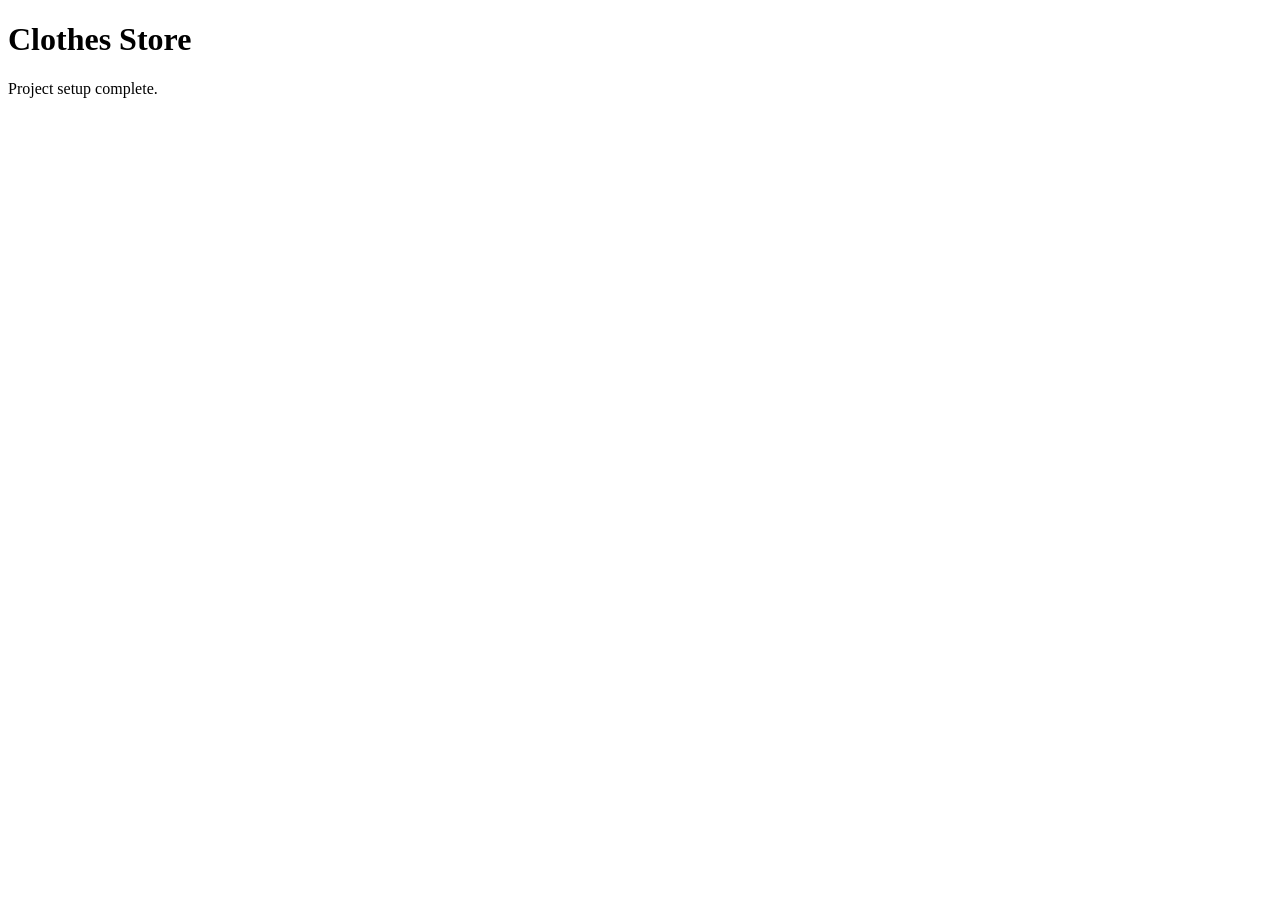
==== frontend/index.html @ 3008a5ad "Initial project setup (backend + frontend)" ====
<!DOCTYPE html>
<html lang="en">
<head>
    <meta charset="UTF-8">
    <meta name="viewport" content="width=device-width, initial-scale=1.0">
    <title>Clothes Store</title>
    <link rel="stylesheet" href="css/style.css">
</head>
<body>
    <h1>Clothes Store</h1>
    <p>Project setup complete.</p>

    <script src="js/app.js"></script>
</body>
</html>
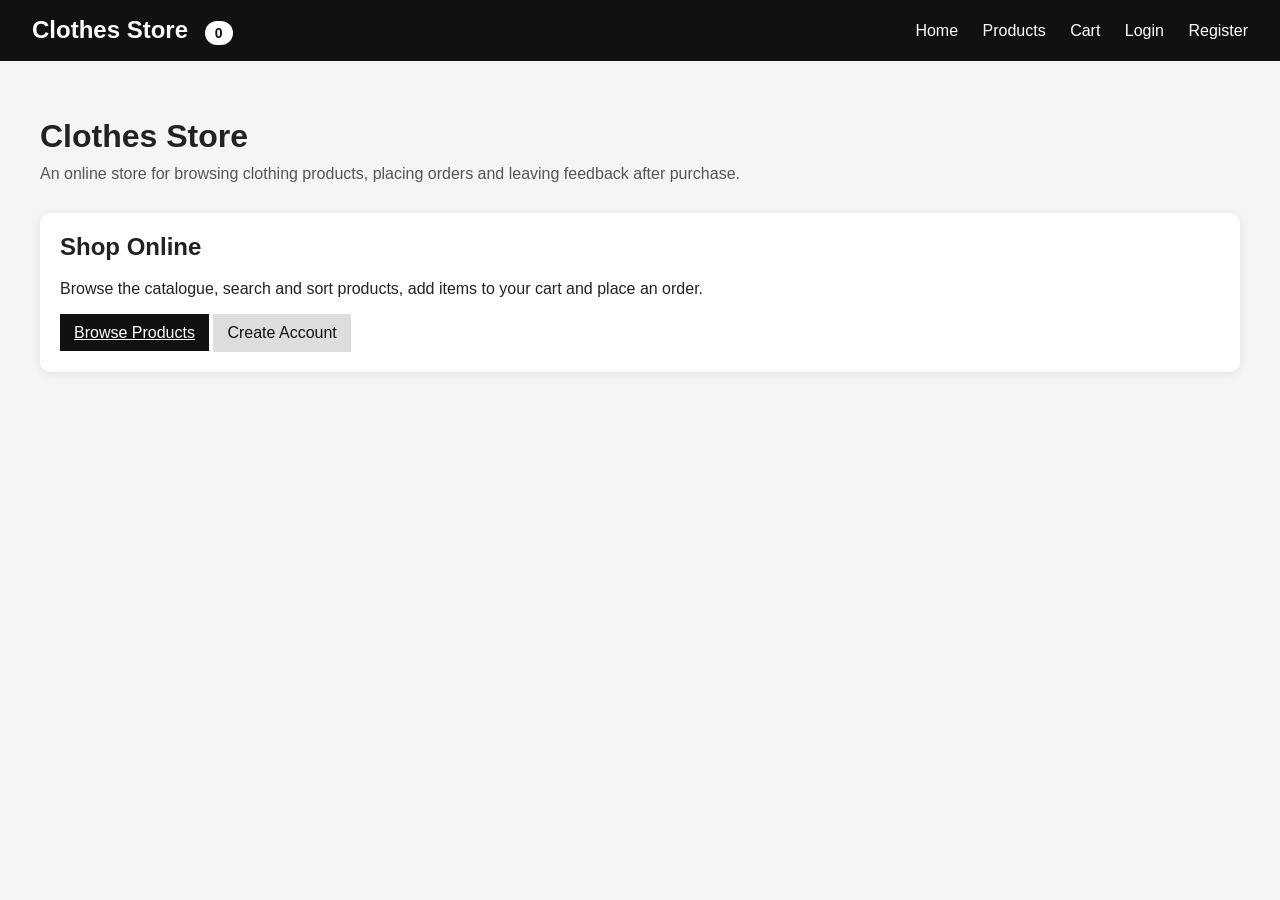
==== commit 7f1ce720: "Polishing storefront UI and added basic user authentication flow" ====
--- a/frontend/index.html
+++ b/frontend/index.html
@@ -7,9 +7,34 @@
     <link rel="stylesheet" href="css/style.css">
 </head>
 <body>
-    <h1>Clothes Store</h1>
-    <p>Project setup complete.</p>
+    <header class="navbar">
+        <div class="brand">Clothes Store <span id="cartCountBadge" class="cart-badge">0</span></div>
+        <nav>
+            <a href="index.html">Home</a>
+            <a href="products.html">Products</a>
+            <a href="cart.html">Cart</a>
+            <a href="login.html">Login</a>
+            <a href="register.html">Register</a>
+        </nav>
+    </header>
 
-    <script src="js/app.js"></script>
+    <main class="page-container">
+        <section class="page-header">
+            <h1>Clothes Store</h1>
+            <p>An online store for browsing clothing products, placing orders and leaving feedback after purchase.</p>
+        </section>
+
+        <section class="cart-summary">
+            <h2>Shop Online</h2>
+            <p>Browse the catalogue, search and sort products, add items to your cart and place an order.</p>
+
+            <div class="home-actions">
+                <a href="products.html" class="cart-button">Browse Products</a>
+                <a href="register.html" class="details-button">Create Account</a>
+            </div>
+        </section>
+    </main>
+
+    <script type="module" src="js/app.js"></script>
 </body>
 </html>
--- a/frontend/css/style.css
+++ b/frontend/css/style.css
@@ -0,0 +1,258 @@
+body {
+    margin: 0;
+    font-family: Arial, sans-serif;
+    background-color: #f5f5f5;
+    color: #222;
+}
+
+.navbar {
+    background-color: #111;
+    color: #fff;
+    padding: 16px 32px;
+    display: flex;
+    justify-content: space-between;
+    align-items: center;
+}
+
+.navbar .brand {
+    font-size: 24px;
+    font-weight: bold;
+}
+
+.navbar nav a {
+    color: #fff;
+    text-decoration: none;
+    margin-left: 20px;
+}
+
+.navbar nav a:hover {
+    text-decoration: underline;
+}
+
+.page-container {
+    max-width: 1200px;
+    margin: 0 auto;
+    padding: 30px 20px;
+}
+
+.page-header h1 {
+    margin-bottom: 8px;
+    font-size: 32px;
+}
+
+.page-header p {
+    margin-top: 0;
+    color: #666;
+}
+
+.filters {
+    display: flex;
+    gap: 12px;
+    flex-wrap: wrap;
+    margin: 25px 0;
+}
+
+.filters input,
+.filters select,
+.filters button {
+    padding: 10px 12px;
+    font-size: 16px;
+}
+
+.filters button {
+    background-color: #111;
+    color: white;
+    border: none;
+    cursor: pointer;
+}
+
+.filters button:hover {
+    background-color: #333;
+}
+
+.product-grid {
+    display: grid;
+    grid-template-columns: repeat(auto-fit, minmax(260px, 1fr));
+    gap: 20px;
+}
+
+.product-card {
+    background-color: #fff;
+    border-radius: 10px;
+    padding: 18px;
+    box-shadow: 0 2px 10px rgba(0, 0, 0, 0.08);
+}
+
+.product-card h3 {
+    margin-top: 0;
+    margin-bottom: 10px;
+}
+
+.product-card p {
+    margin: 6px 0;
+    color: #555;
+}
+
+.product-price {
+    font-size: 20px;
+    font-weight: bold;
+    color: #111;
+    margin-top: 12px;
+}
+
+.product-meta {
+    font-size: 14px;
+    color: #777;
+}
+
+.empty-message {
+    font-size: 18px;
+    color: #777;
+}
+
+.cart-button,
+.remove-button {
+    margin-top: 14px;
+    padding: 10px 14px;
+    background-color: #111;
+    color: white;
+    border: none;
+    cursor: pointer;
+}
+
+.cart-button:hover,
+.remove-button:hover {
+    background-color: #333;
+}
+
+.cart-container {
+    max-width: 1000px;
+    margin: 0 auto;
+    padding: 30px 20px;
+}
+
+.cart-item {
+    background-color: #fff;
+    border-radius: 10px;
+    padding: 18px;
+    margin-bottom: 18px;
+    box-shadow: 0 2px 10px rgba(0, 0, 0, 0.08);
+    display: flex;
+    justify-content: space-between;
+    align-items: flex-start;
+    gap: 20px;
+}
+
+.cart-summary {
+    margin-top: 30px;
+    padding: 20px;
+    background-color: #fff;
+    border-radius: 10px;
+    box-shadow: 0 2px 10px rgba(0, 0, 0, 0.08);
+}
+
+.cart-summary h2 {
+    margin-top: 0;
+}
+
+.product-actions {
+    display: flex;
+    gap: 10px;
+    margin-top: 14px;
+}
+
+.details-button {
+    display: inline-block;
+    padding: 10px 14px;
+    background-color: #ddd;
+    color: #111;
+    text-decoration: none;
+}
+
+.details-button:hover {
+    background-color: #ccc;
+}
+
+.product-detail-card {
+    background-color: #fff;
+    border-radius: 10px;
+    padding: 24px;
+    box-shadow: 0 2px 10px rgba(0, 0, 0, 0.08);
+    max-width: 700px;
+}
+
+#checkoutMessage {
+    margin-top: 15px;
+    font-weight: bold;
+}
+
+.success-message {
+    color: green;
+}
+
+.error-message {
+    color: red;
+}
+
+.rating-section {
+    margin-top: 25px;
+    padding-top: 15px;
+    border-top: 1px solid #ccc;
+}
+
+.rating-section label {
+    display: block;
+    margin-top: 12px;
+    margin-bottom: 6px;
+    font-weight: bold;
+}
+
+.rating-section input,
+.rating-section select,
+.rating-section textarea {
+    width: 100%;
+    max-width: 420px;
+    padding: 10px;
+    margin-bottom: 10px;
+    font-size: 14px;
+}
+
+.rating-section textarea {
+    min-height: 100px;
+    resize: vertical;
+}
+
+#ratingMessage {
+    margin-top: 12px;
+    font-weight: bold;
+}
+
+.cart-badge {
+    display: inline-block;
+    margin-left: 10px;
+    padding: 4px 10px;
+    background-color: #fff;
+    color: #111;
+    border-radius: 999px;
+    font-size: 14px;
+    font-weight: bold;
+}
+
+.cart-button:disabled {
+    background-color: #999;
+    cursor: not-allowed;
+}
+
+ul {
+    padding-left: 20px;
+    line-height: 1.8;
+}
+
+.page-header h1 {
+    margin-bottom: 10px;
+}
+
+.page-header p {
+    font-size: 16px;
+    color: #555;
+}
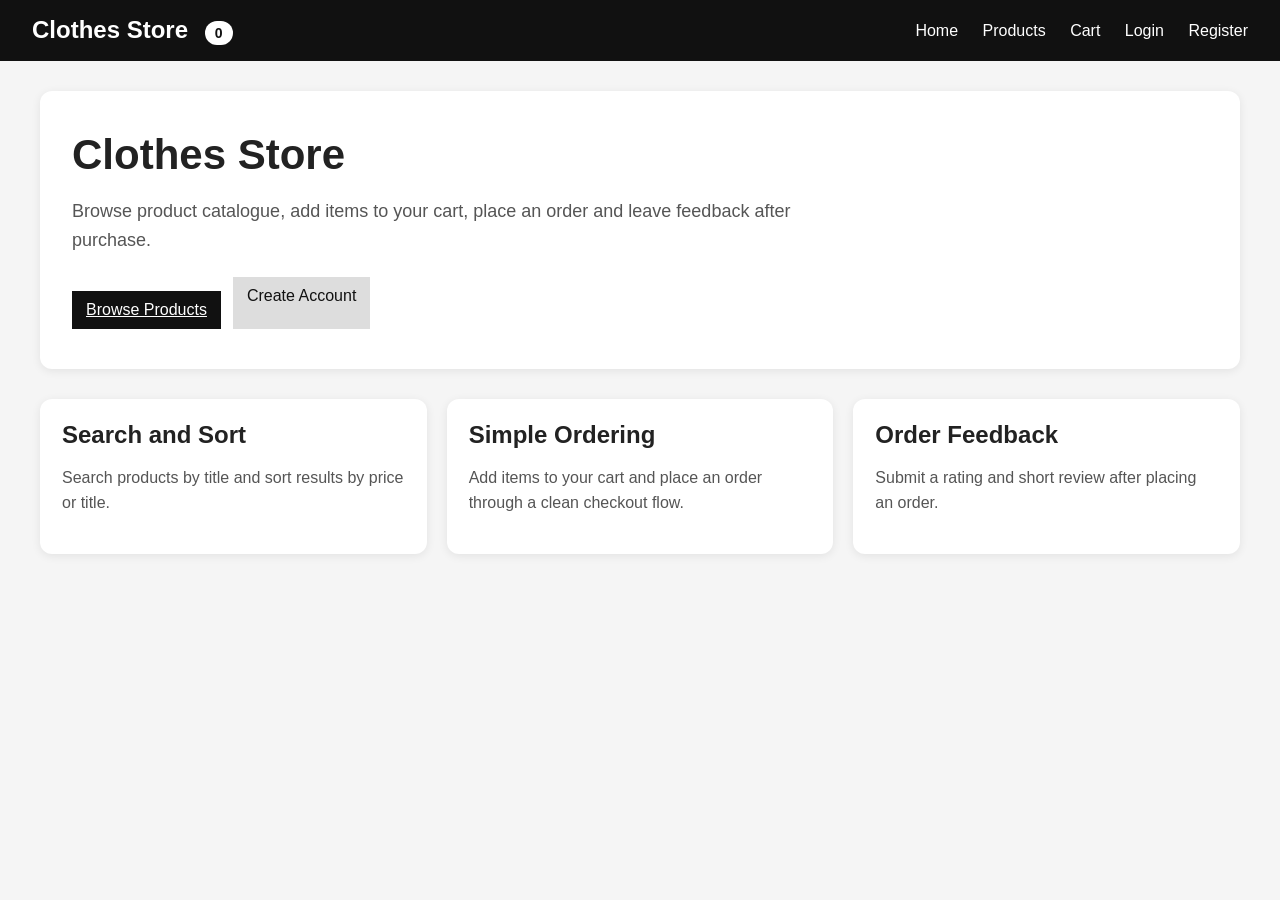
==== commit cd7cbf47: "improved UI, expanded product catalogue with images, and implemented secured admin backend with Spri" ====
--- a/frontend/index.html
+++ b/frontend/index.html
@@ -19,18 +19,31 @@
     </header>
 
     <main class="page-container">
-        <section class="page-header">
-            <h1>Clothes Store</h1>
-            <p>An online store for browsing clothing products, placing orders and leaving feedback after purchase.</p>
+        <section class="hero-section">
+            <div class="hero-copy">
+                <h1>Clothes Store</h1>
+                <p>Browse product catalogue, add items to your cart, place an order and leave feedback after purchase.</p>
+                <div class="home-actions">
+                    <a href="products.html" class="cart-button">Browse Products</a>
+                    <a href="register.html" class="details-button">Create Account</a>
+                </div>
+            </div>
         </section>
 
-        <section class="cart-summary">
-            <h2>Shop Online</h2>
-            <p>Browse the catalogue, search and sort products, add items to your cart and place an order.</p>
+        <section class="info-grid">
+            <div class="info-card">
+                <h2>Search and Sort</h2>
+                <p>Search products by title and sort results by price or title.</p>
+            </div>
 
-            <div class="home-actions">
-                <a href="products.html" class="cart-button">Browse Products</a>
-                <a href="register.html" class="details-button">Create Account</a>
+            <div class="info-card">
+                <h2>Simple Ordering</h2>
+                <p>Add items to your cart and place an order through a clean checkout flow.</p>
+            </div>
+
+            <div class="info-card">
+                <h2>Order Feedback</h2>
+                <p>Submit a rating and short review after placing an order.</p>
             </div>
         </section>
     </main>
--- a/frontend/css/style.css
+++ b/frontend/css/style.css
@@ -255,4 +255,119 @@
 .page-header p {
     font-size: 16px;
     color: #555;
+}
+
+.hero-section {
+    background-color: #fff;
+    border-radius: 12px;
+    padding: 40px 32px;
+    box-shadow: 0 2px 10px rgba(0, 0, 0, 0.08);
+    margin-bottom: 30px;
+}
+
+.hero-copy h1 {
+    margin-top: 0;
+    margin-bottom: 12px;
+    font-size: 42px;
+}
+
+.hero-copy p {
+    max-width: 720px;
+    font-size: 18px;
+    line-height: 1.6;
+    color: #555;
+}
+
+.info-grid {
+    display: grid;
+    grid-template-columns: repeat(auto-fit, minmax(240px, 1fr));
+    gap: 20px;
+}
+
+.info-card {
+    background-color: #fff;
+    border-radius: 12px;
+    padding: 22px;
+    box-shadow: 0 2px 10px rgba(0, 0, 0, 0.08);
+}
+
+.info-card h2 {
+    margin-top: 0;
+    margin-bottom: 10px;
+    font-size: 24px;
+}
+
+.info-card p {
+    color: #555;
+    line-height: 1.6;
+}
+
+.auth-card {
+    max-width: 520px;
+    background-color: #fff;
+    border-radius: 12px;
+    padding: 28px;
+    box-shadow: 0 2px 10px rgba(0, 0, 0, 0.08);
+}
+
+.auth-form {
+    display: flex;
+    flex-direction: column;
+    gap: 8px;
+}
+
+.auth-form label {
+    margin-top: 8px;
+    font-weight: bold;
+}
+
+.auth-form input {
+    padding: 12px;
+    font-size: 15px;
+    border: 1px solid #ccc;
+}
+
+.auth-form button {
+    margin-top: 18px;
+    width: fit-content;
+}
+
+.nav-user {
+    color: #fff;
+    margin-left: 20px;
+    font-weight: bold;
+}
+
+.home-actions {
+    display: flex;
+    gap: 12px;
+    margin-top: 22px;
+}
+
+.product-image {
+    width: 100%;
+    height: 240px;
+    object-fit: cover;
+    border-radius: 10px;
+    margin-bottom: 14px;
+    display: block;
+}
+
+.product-detail-image {
+    width: 100%;
+    max-width: 700px;
+    height: 380px;
+    object-fit: cover;
+    border-radius: 12px;
+    margin-bottom: 18px;
+    display: block;
+}
+
+.product-card {
+    display: flex;
+    flex-direction: column;
+}
+
+.product-card p {
+    line-height: 1.5;
 }
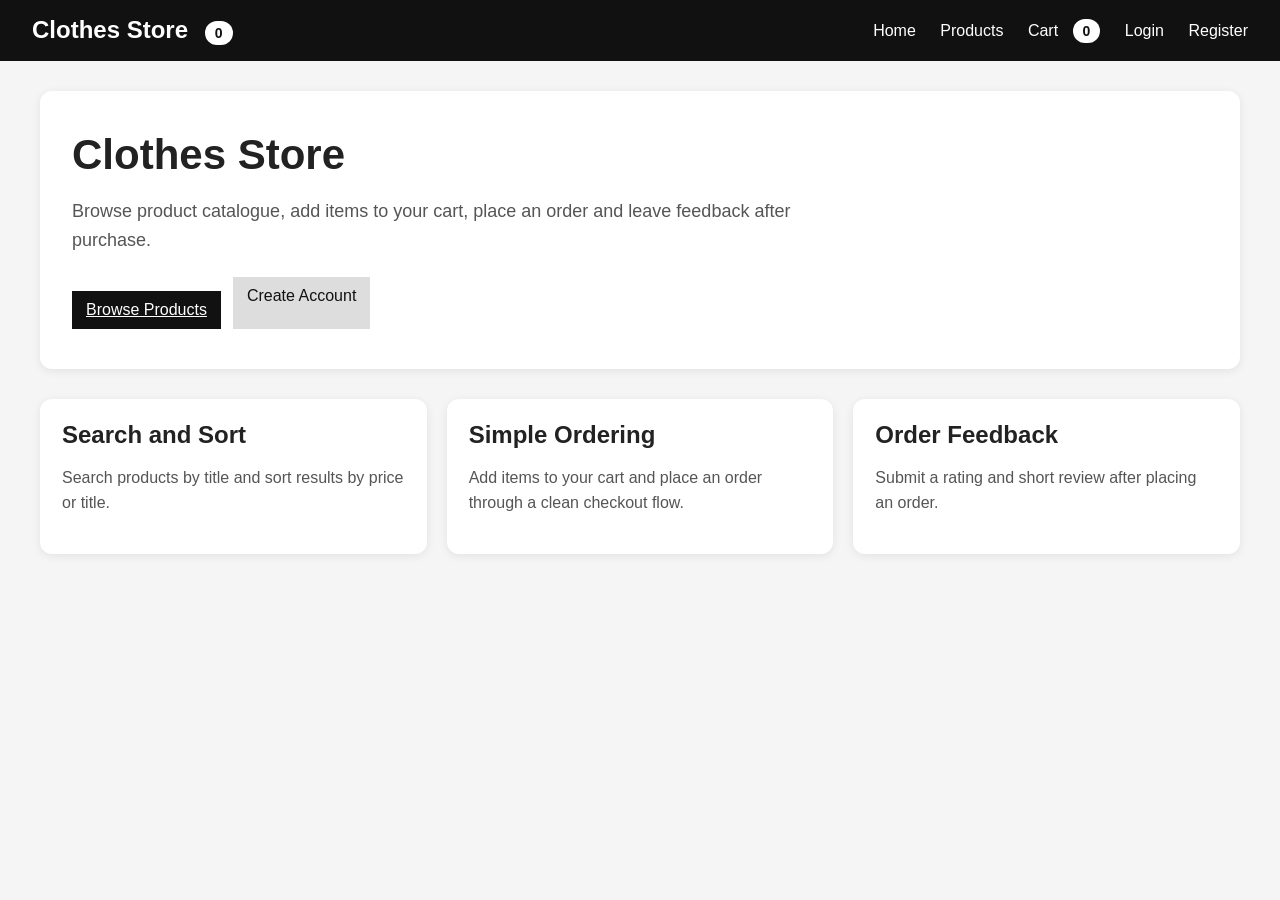
==== commit 5239ca22: "Final fixes and cleanup before submission Fixed the product search so title, category and manufactur" ====
--- a/frontend/index.html
+++ b/frontend/index.html
@@ -48,6 +48,6 @@
         </section>
     </main>
 
-    <script type="module" src="js/app.js"></script>
+    <script type="module" src="js/app.js?v=20260420-2"></script>
 </body>
-</html>+</html>
--- a/frontend/css/style.css
+++ b/frontend/css/style.css
@@ -370,4 +370,62 @@
 
 .product-card p {
     line-height: 1.5;
+}
+
+.admin-grid {
+    display: grid;
+    grid-template-columns: 1fr 1fr;
+    gap: 24px;
+    margin-top: 24px;
+}
+
+.admin-product-item {
+    display: flex;
+    justify-content: space-between;
+    align-items: flex-start;
+    gap: 16px;
+    padding: 16px 0;
+    border-bottom: 1px solid #ddd;
+}
+
+.admin-product-item p {
+    margin: 6px 0;
+    color: #555;
+}
+
+.admin-item-actions {
+    display: flex;
+    gap: 10px;
+}
+
+.admin-form-actions {
+    display: flex;
+    gap: 12px;
+    margin-top: 18px;
+}
+
+@media (max-width: 900px) {
+    .admin-grid {
+        grid-template-columns: 1fr;
+    }
+}
+
+.checkout-details {
+    display: flex;
+    flex-direction: column;
+    gap: 10px;
+    margin-bottom: 16px;
+}
+
+.checkout-details input,
+.checkout-details textarea,
+.checkout-details select {
+    padding: 10px;
+    font-size: 15px;
+    border: 1px solid #ccc;
+}
+
+.checkout-details textarea {
+    min-height: 90px;
+    resize: vertical;
 }
